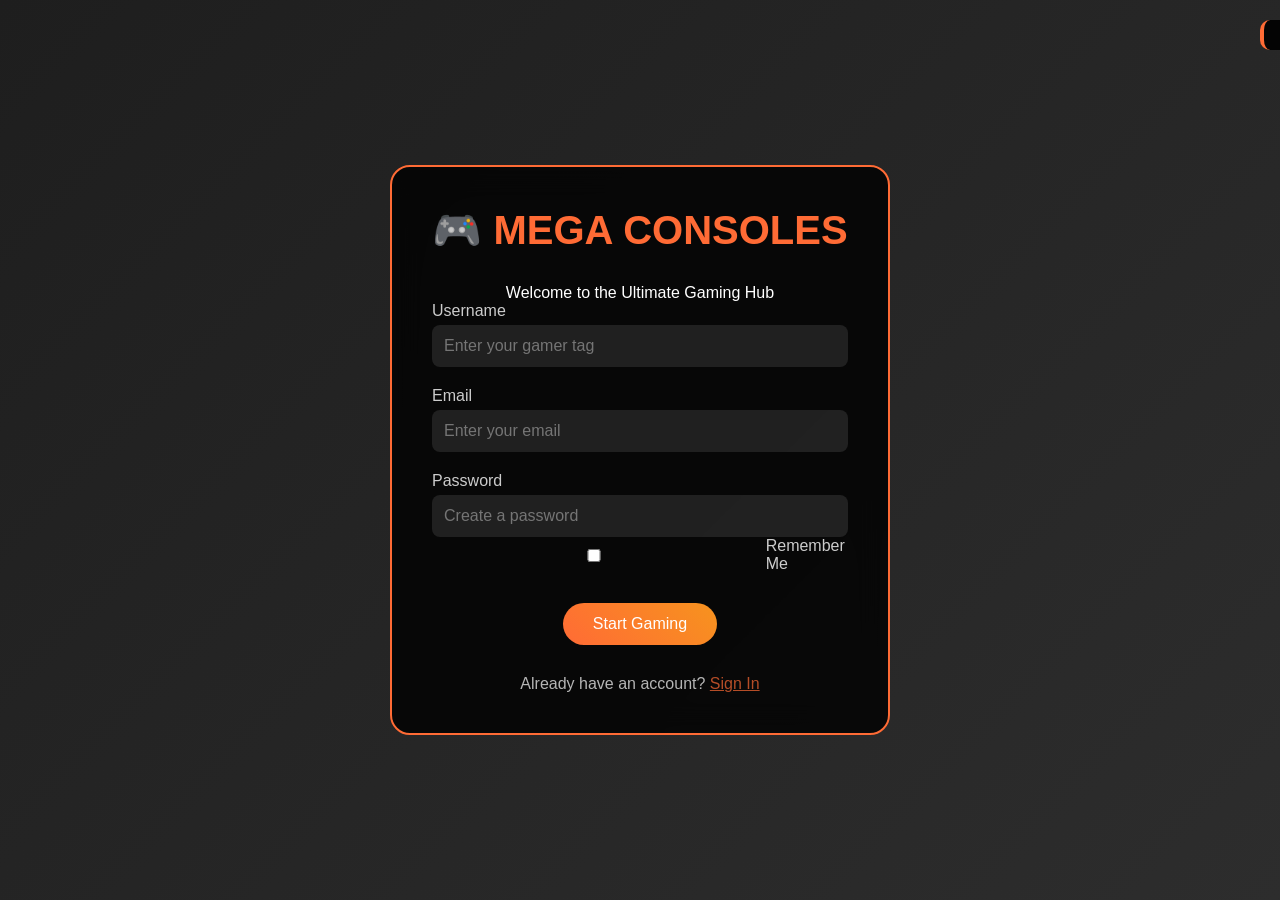
==== mega consoles again.html @ ae33dfb2 "THE ONLY GAMING HUB THAT GIVES U GAMES U LIKE MY FRIENDS WILL BE WORKIG WITH ME" ====
<!DOCTYPE html>
<html lang="en">
<head>
    <meta charset="UTF-8">
    <meta name="viewport" content="width=device-width, initial-scale=1.0">
    <title>Mega Consoles - Ultimate Gaming Hub</title>
    <style>
        * {
            margin: 0;
            padding: 0;
            box-sizing: border-box;
        }
        
        body {
            font-family: 'Segoe UI', Tahoma, Geneva, Verdana, sans-serif;
            background: linear-gradient(135deg, #0f0f0f, #1a1a1a, #2d2d2d);
            color: white;
            min-height: 100vh;
        }
        
        .login-screen, .setup-screen {
            position: fixed;
            top: 0;
            left: 0;
            width: 100%;
            height: 100%;
            background: linear-gradient(135deg, #1e1e1e, #2d2d2d);
            display: flex;
            justify-content: center;
            align-items: center;
            z-index: 1000;
        }
        
        .login-form, .setup-form {
            background: rgba(0,0,0,0.8);
            padding: 40px;
            border-radius: 20px;
            border: 2px solid #ff6b35;
            backdrop-filter: blur(15px);
            text-align: center;
            max-width: 500px;
            width: 90%;
        }
        
        .login-form h1, .setup-form h1 {
            color: #ff6b35;
            margin-bottom: 30px;
            font-size: 2.5em;
        }
        
        .form-group {
            margin-bottom: 20px;
            text-align: left;
        }
        
        .form-group label {
            display: block;
            margin-bottom: 5px;
            color: #ccc;
        }
        
        .form-group input, .form-group select, .form-group textarea {
            width: 100%;
            padding: 12px;
            border: none;
            border-radius: 8px;
            background: rgba(255,255,255,0.1);
            color: white;
            font-size: 16px;
        }
        
        .form-group input:focus, .form-group select:focus, .form-group textarea:focus {
            outline: 2px solid #ff6b35;
            background: rgba(255,255,255,0.15);
        }
        
        .btn {
            background: linear-gradient(45deg, #ff6b35, #f7931e);
            color: white;
            padding: 12px 30px;
            border: none;
            border-radius: 25px;
            cursor: pointer;
            font-size: 16px;
            margin: 10px;
            transition: all 0.3s ease;
        }
        
        .btn:hover {
            transform: scale(1.05);
            box-shadow: 0 5px 15px rgba(255,107,53,0.4);
        }
        
        .game-selection {
            display: grid;
            grid-template-columns: repeat(auto-fit, minmax(120px, 1fr));
            gap: 15px;
            margin: 20px 0;
        }
        
        .game-option {
            background: rgba(255,255,255,0.1);
            border: 2px solid transparent;
            border-radius: 10px;
            padding: 15px;
            cursor: pointer;
            transition: all 0.3s ease;
            text-align: center;
        }
        
        .game-option:hover, .game-option.selected {
            border-color: #ff6b35;
            background: rgba(255,107,53,0.2);
        }
        
        .main-interface {
            display: none;
        }
        
        .header {
            background: linear-gradient(45deg, #ff6b35, #f7931e);
            padding: 15px 30px;
            display: flex;
            justify-content: space-between;
            align-items: center;
            box-shadow: 0 4px 15px rgba(0,0,0,0.3);
        }
        
        .logo {
            font-size: 1.8em;
            font-weight: bold;
        }
        
        .user-info {
            display: flex;
            align-items: center;
            gap: 15px;
        }
        
        .trophy-count {
            background: rgba(255,215,0,0.2);
            padding: 5px 15px;
            border-radius: 20px;
            border: 1px solid gold;
        }
        
        .container {
            display: flex;
            max-width: 1400px;
            margin: 0 auto;
            gap: 20px;
            padding: 20px;
        }
        
        .sidebar {
            width: 250px;
            background: rgba(0,0,0,0.4);
            border-radius: 15px;
            padding: 20px;
            height: fit-content;
            backdrop-filter: blur(10px);
            border: 1px solid rgba(255,255,255,0.1);
        }
        
        .nav-item {
            display: block;
            color: white;
            padding: 15px;
            text-decoration: none;
            margin-bottom: 10px;
            border-radius: 10px;
            transition: all 0.3s ease;
            border-left: 4px solid transparent;
            cursor: pointer;
        }
        
        .nav-item:hover, .nav-item.active {
            background: rgba(255,107,53,0.2);
            border-left-color: #ff6b35;
            transform: translateX(5px);
        }
        
        .main-content {
            flex: 1;
            background: rgba(0,0,0,0.4);
            border-radius: 15px;
            padding: 30px;
            backdrop-filter: blur(10px);
            border: 1px solid rgba(255,255,255,0.1);
        }
        
        .welcome-section {
            margin-bottom: 30px;
        }
        
        .welcome-section h2 {
            color: #ff6b35;
            margin-bottom: 10px;
        }
        
        .stats-grid {
            display: grid;
            grid-template-columns: repeat(auto-fit, minmax(200px, 1fr));
            gap: 15px;
            margin: 20px 0;
        }
        
        .stat-card {
            background: rgba(255,255,255,0.05);
            padding: 20px;
            border-radius: 12px;
            text-align: center;
            border: 1px solid rgba(255,255,255,0.1);
        }
        
        .stat-number {
            font-size: 2em;
            font-weight: bold;
            color: #ff6b35;
        }
        
        .games-grid {
            display: grid;
            grid-template-columns: repeat(auto-fill, minmax(200px, 1fr));
            gap: 20px;
            margin-top: 30px;
        }
        
        .game-card {
            background: rgba(255,255,255,0.05);
            border-radius: 12px;
            padding: 15px;
            border: 1px solid rgba(255,255,255,0.1);
            transition: all 0.3s ease;
            position: relative;
        }
        
        .game-card:hover {
            transform: translateY(-5px);
            box-shadow: 0 10px 25px rgba(255,107,53,0.3);
            border-color: #ff6b35;
        }
        
        .game-icon {
            font-size: 3em;
            text-align: center;
            margin-bottom: 10px;
        }
        
        .game-info h3 {
            color: #ff6b35;
            margin-bottom: 5px;
        }
        
        .game-progress {
            background: rgba(0,0,0,0.3);
            height: 8px;
            border-radius: 4px;
            margin: 10px 0;
            overflow: hidden;
        }
        
        .progress-bar {
            height: 100%;
            background: linear-gradient(90deg, #ff6b35, #f7931e);
            transition: width 0.3s ease;
        }
        
        .context-menu {
            position: absolute;
            background: rgba(0,0,0,0.9);
            border: 1px solid #ff6b35;
            border-radius: 8px;
            padding: 10px 0;
            display: none;
            z-index: 100;
            min-width: 150px;
        }
        
        .context-item {
            padding: 10px 15px;
            cursor: pointer;
            transition: background 0.3s ease;
        }
        
        .context-item:hover {
            background: rgba(255,107,53,0.2);
        }
        .achievements-section {
            display: none;
        }
        
        .achievement-item {
            display: flex;
            align-items: center;
            background: rgba(255,255,255,0.05);
            padding: 15px;
            margin: 10px 0;
            border-radius: 10px;
            border-left: 4px solid gold;
        }
        
        .achievement-icon {
            font-size: 2em;
            margin-right: 15px;
        }
        .settings-section {
            display: none;
        }
        .settings-group {
            background: rgba(255,255,255,0.05);
            padding: 20px;
            margin: 15px 0;
            border-radius: 12px;
        }
        .settings-group h3 {
            color: #ff6b35;
            margin-bottom: 15px;
        }
        
        
        .setting-item {
            display: flex;
            justify-content: space-between;
            align-items: center;
            padding: 10px 0;
            border-bottom: 1px solid rgba(255,255,255,0.1);
        }
        
        .setting-item:last-child {
            border-bottom: none;
        }
        .settings-tab.active {
    background: yellow;
    color: black;
    font-weight: bold;
}

        
        .toggle-switch {
            position: relative;
            width: 50px;
            height: 25px;
            background: rgba(255,255,255,0.2);
            border-radius: 25px;
            cursor: pointer;
            transition: all 0.3s ease;
        }
        
        .toggle-switch.active {
            background: #ff6b35;
        }
        
        .toggle-switch::before {
            content: '';
            position: absolute;
            width: 20px;
            height: 20px;
            background: white;
            border-radius: 50%;
            top: 2.5px;
            left: 2.5px;
            transition: all 0.3s ease;
        }
        
        .toggle-switch.active::before {
            transform: translateX(25px);
        }
        
        .hidden {
            display: none !important;
        }
        
        .notification {
            position: fixed;
            top: 20px;
            right: 20px;
            background: rgba(0,0,0,0.9);
            color: white;
            padding: 15px 20px;
            border-radius: 10px;
            border-left: 4px solid #ff6b35;
            z-index: 1001;
            transform: translateX(100%);
            transition: transform 0.3s ease;
        }
        
        .notification.show {
            transform: translateX(0);
        }

        

        .tab-button {
            background: rgba(255,255,255,0.1);
            color: white;
            border: none;
            padding: 10px 20px;
            margin: 5px;
            border-radius: 20px;
            cursor: pointer;
            transition: all 0.3s ease;
        }

        .tab-button.active {
            background: linear-gradient(45deg, #ff6b35, #f7931e);
        }
        #backButton {
  position: fixed;
  bottom: 20px;
  left: 20px;
  background: #ff6b35;
  color: white;
  border: none;
  padding: 12px 20px;
  border-radius: 8px;
  cursor: pointer;
  font-size: 16px;
  z-index: 1000;
  transition: all 0.3s ease;
  
}

#backButton.hidden {
  display: none;
}
#backButton:hover {
  transform: scale(1.05);
  background: #f7931e;
}


    </style>
</head>
<body>
    <!-- Login Screen -->
    <div class="login-screen" id="loginScreen">
        <div class="login-form">
            <h1>🎮 MEGA CONSOLES</h1>
            <p>Welcome to the Ultimate Gaming Hub</p>
            <div class="form-group">
                <label for="username">Username</label>
                <input type="text" id="username" placeholder="Enter your gamer tag">
            </div>
            <div class="form-group">
                <label for="email">Email</label>
                <input type="email" id="email" placeholder="Enter your email">
            </div>
            <div class="form-group">
                <label for="password">Password</label>
                <input type="password" id="password" placeholder="Create a password">
                <div class="form-group" style="display: flex; align-items: center; gap: 10px;">
    <input type="checkbox" id="rememberMe">
    <label for="rememberMe"  style="margin: 0; color: #ccc;">Remember Me</label>
</div>

            </div>
            <button class="btn" onclick="completeLogin()">Start Gaming</button>
            <p style="margin-top: 20px; opacity: 0.7;">
                Already have an account? <a href="#" style="color: #ff6b35;">Sign In</a>
            </p>
        </div>
    </div>

    <!-- First-time Setup Screen -->
    <div class="setup-screen hidden" id="setupScreen">
        <div class="setup-form">
            <h1>🎯 Tell Us Your Gaming Style</h1>
            <p>Select games you love so we can personalize your experience</p>
            <div class="game-selection" id="gameSelection">
                <div class="game-option" data-game="action">🔫 Action</div>
                <div class="game-option" data-game="racing">🏎️ Racing</div>
                <div class="game-option" data-game="sports">⚽ Sports</div>
                <div class="game-option" data-game="rpg">⚔️ RPG</div>
                <div class="game-option" data-game="strategy">🧩 Strategy</div>
                <div class="game-option" data-game="adventure">🗺️ Adventure</div>
                <div class="game-option" data-game="fighting">🥊 Fighting</div>
                <div class="game-option" data-game="simulation">🏗️ Simulation</div>
            </div>
            <button class="btn" onclick="completeSetup()">Complete Setup</button>
        </div>
    </div>

    <!-- Main Interface -->
    <div class="main-interface" id="mainInterface">
        <header class="header">
            <div class="logo">🎮 MEGA CONSOLES</div>
            <div class="user-info">
                <div class="trophy-count">🏆 <span id="trophyCount">0</span></div>
                <div>Welcome, <span id="displayUsername">Player</span></div>
                <button class="btn" onclick="logout()" style="padding: 8px 15px; font-size: 14px;">Logout</button>
            </div>
        </header>
       

        <div class="container">
            <nav class="sidebar">
                <div class="nav-item active" onclick="showSection('home')">🏠 Home Dashboard</div>
                <div class="nav-item" onclick="showSection('games')">🎯 Your Games</div>
                <div class="nav-item" onclick="showSection('achievements')">🏆 Achievements</div>
                <div class="nav-item" onclick="showSection('store')">🛒 Mega Store</div>
                <div class="nav-item" onclick="showSection('creator')">🎬 Become a Creator</div>
                <div class="nav-item" onclick="showSection('social')">👥 Social</div>
                <div class="nav-item" onclick="showSection('settings')">⚙️ Customize Console</div>
            </nav>

            <main class="main-content">
                <!-- Home Section -->
                <div id="home-content">
                    <div class="welcome-section">
                        <h2>Welcome back, <span id="welcomeUsername">Player</span>!</h2>
                        <p>Ready to continue your gaming journey?</p>
                    </div>

                    <div class="stats-grid">
                        <div class="stat-card">
                            <div class="stat-number" id="gamesPlayed">12</div>
                            <div>Games Played</div>
                        </div>
                        <div class="stat-card">
                            <div class="stat-number" id="hoursPlayed">247</div>
                            <div>Hours Played</div>
                        </div>
                        <div class="stat-card">
                            <div class="stat-number" id="achievementsUnlocked">45</div>
                            <div>Achievements</div>
                        </div>
                        <div class="stat-card">
                            <div class="stat-number" id="friendsOnline">8</div>
                            <div>Friends Online</div>
                        </div>
                    </div>

                    <h3>🎮 Recently Played</h3>
                    <div class="games-grid" id="recentGames">
                        <!-- Games will be populated by JavaScript -->
                    </div>

                    <h3>🏆 Recent Achievements</h3>
                    <div id="recentAchievements">
                        <!-- Achievements will be populated by JavaScript -->
                    </div>
                </div>

                <!-- Games Section -->
                <div id="games-content" class="hidden">
                    <h2>🎯 Your Game Library</h2>
                    <div class="games-grid" id="allGames">
                        <!-- All games will be populated here -->
                    </div>
                </div>

                <!-- Achievements Section -->
                <div id="achievements-content" class="hidden">
                    <h2>🏆 Achievements Hub</h2>
                    
                    <div style="display: flex; gap: 15px; margin: 20px 0;">
                        <button class="tab-button active" onclick="showAchievementTab('unlocked')">✅ Unlocked</button>
                        <button class="tab-button " onclick="showAchievementTab('locked')">🔒 Locked</button>
                        <button class="tab-button " onclick="showAchievementTab('recent')">⭐ Recent</button>
                        <button class="tab-button " onclick="showAchievementTab('games')">🎮 By Games</button>
                    </div>

                    <div id="achievement-unlocked" class="achievement-content">
                        <div id="achievementsList">
                            <!-- Unlocked achievements -->
                        </div>
                    </div>

                    <div id="achievement-locked" class="achievement-content hidden">
                        <div id="lockedAchievementsList">
                            <!-- Locked achievements -->
                        </div>
                    </div>

                    <div id="achievement-recent" class="achievement-content hidden">
                        <div id="recentAchievementsList">
                            <!-- Recent achievements -->
                        </div>
                    </div>

                    <div id="achievement-games" class="achievement-content hidden">
                        <div id="gameAchievementsList">
                            <!-- Game-specific achievements -->
                        </div>
                    </div>
                </div>
                <!-- Store Section -->
                <div id="store-content" class="hidden">
                    <h2>🛒 Mega Store</h2>
                    <p>Games, mods, themes, and exclusive content</p>
                    

                    
                    <div class="store-categories" style="display: flex; gap: 15px; margin: 20px 0; flex-wrap: wrap;">
                        <button class="btn store-tab active" onclick="showStoreCategory('games')" style="padding: 10px 20px;">🎮 Games</button>
                        <button class="btn store-tab" onclick="showStoreCategory('mods')" style="padding: 10px 20px;">🔧 Mods</button>
                        <button class="btn store-tab" onclick="showStoreCategory('themes')" style="padding: 10px 20px;">🎨 Themes</button>
                        <button class="btn store-tab" onclick="showStoreCategory('exclusive')" style="padding: 10px 20px;">⭐ Exclusive</button>
                    </div>
                    <!-- Mods Section (Initially Hidden) -->
<div id="modsSection" class="hidden">
    <button class="btn" style="margin-bottom:15px;" onclick="goBackToStore()">⬅ Back to Store</button>
    <h3>🔧 Game Mods</h3>
    <p>Here you can manage and apply mods for your games.</p>
</div>
<div id="store-content" class="hidden">
   <!-- normal store stuff here -->
</div>


                    <div id="store-games" class="store-category">
                        <h3>🔥 Popular Games</h3>
                        <div class="games-grid">
                            <div class="game-card">
                                <div class="game-icon">🏗️</div>
                                <div class="game-info">
                                    <h3>Roblox</h3>
                                    <p>Build, play, and create with millions</p>
                                    <div style="display: flex; justify-content: space-between; align-items: center; margin-top: 10px;">
                                        <span style="color: #10b981; font-weight: bold;">FREE</span>
                                        <button class="btn" onclick="downloadGame('Roblox')" style="padding: 5px 15px; font-size: 12px;">Download</button>
                                    </div>
                                </div>
                            </div>
                            <div class="game-card">
                                <div class="game-icon">🚗</div>
                                <div class="game-info">
                                    <h3>GTA V</h3>
                                    <p>Open world crime adventure</p>
                                    <div style="display: flex; justify-content: space-between; align-items: center; margin-top: 10px;">
                                        <span style="color: #ff6b35; font-weight: bold;">₦15,000</span>
                                        <button class="btn" onclick="downloadGame('GTA V')" style="padding: 5px 15px; font-size: 12px;">Buy Now</button>
                                    </div>
                                </div>
                            </div>
                            <div class="game-card">
                                <div class="game-icon">⛏️</div>
                                <div class="game-info">
                                    <h3>Minecraft</h3>
                                    <p>Build and explore infinite worlds</p>
                                    <div style="display: flex; justify-content: space-between; align-items: center; margin-top: 10px;">
                                        <span style="color: #ff6b35; font-weight: bold;">₦8,500</span>
                                        <button class="btn" onclick="downloadGame('Minecraft')" style="padding: 5px 15px; font-size: 12px;">Buy Now</button>
                                    </div>
                                </div>
                            </div>
                            <div class="game-card">
                                <div class="game-icon">🔫</div>
                                <div class="game-info">
                                    <h3>Fortnite</h3>
                                    <p>Battle royale phenomenon</p>
                                    <div style="display: flex; justify-content: space-between; align-items: center; margin-top: 10px;">
                                        <span style="color: #10b981; font-weight: bold;">FREE</span>
                                        <button class="btn" onclick="downloadGame('Fortnite')" style="padding: 5px 15px; font-size: 12px;">Download</button>
                                    </div>
                                </div>
                            </div>
                            <div class="game-card">
                                <div class="game-icon">⚔️</div>
                                <div class="game-info">
                                    <h3>Elden Ring</h3>
                                    <p>Epic fantasy adventure</p>
                                    <div style="display: flex; justify-content: space-between; align-items: center; margin-top: 10px;">
                                        <span style="color: #ff6b35; font-weight: bold;">₦25,000</span>
                                        <button class="btn" onclick="downloadGame('Elden Ring')" style="padding: 5px 15px; font-size: 12px;">Buy Now</button>
                                    </div>
                                </div>
                            </div>
                            <div class="game-card">
                                <div class="game-icon">🏀</div>
                                <div class="game-info">
                                    <h3>NBA 2K24</h3>
                                    <p>Ultimate basketball experience</p>
                                    <div style="display: flex; justify-content: space-between; align-items: center; margin-top: 10px;">
                                        <span style="color: #ff6b35; font-weight: bold;">₦20,000</span>
                                        <button class="btn" onclick="downloadGame('NBA 2K24')" style="padding: 5px 15px; font-size: 12px;">Buy Now</button>
                                    </div>
                                </div>
                            </div>
                        </div>
                    </div>

                    <div id="store-mods" class="store-category hidden">
                        <h3>🔧 Game Modifications</h3>
                        <div class="games-grid">
                            <div class="game-card">
                                <div class="game-icon">🎨</div>
                                <div class="game-info">
                                    <h3>Ultra Graphics Pack</h3>
                                    <p>4K textures for all games</p>
                                    <div style="display: flex; justify-content: space-between; align-items: center; margin-top: 10px;">
                                        <span style="color: #ff6b35; font-weight: bold;">₦2,500</span>
                                        <button class="btn" onclick="downloadMod('Ultra Graphics')" style="padding: 5px 15px; font-size: 12px;">Download</button>
                                    </div>
                                </div>
                            </div>
                            <div class="game-card">
                                <div class="game-icon">🎵</div>
                                <div class="game-info">
                                    <h3>Sound Enhancement</h3>
                                    <p>Premium audio overhaul</p>
                                    <div style="display: flex; justify-content: space-between; align-items: center; margin-top: 10px;">
                                        <span style="color: #ff6b35; font-weight: bold;">₦1,500</span>
                                        <button class="btn" onclick="downloadMod('Sound Enhancement')" style="padding: 5px 15px; font-size: 12px;">Download</button>
                                    </div>
                                </div>
                            </div>
                        </div>
                    </div>

                    <div id="store-themes" class="store-category hidden">
                        <h3>🎨 Console Themes</h3>
                        <div class="games-grid">
                            <div class="game-card">
                                <div class="game-icon">🌌</div>
                                <div class="game-info">
                                    <h3>Cyberpunk Theme</h3>
                                    <p>Futuristic neon interface</p>
                                    <div style="display: flex; justify-content: space-between; align-items: center; margin-top: 10px;">
                                        <span style="color: #ff6b35; font-weight: bold;">₦500</span>
                                        <button class="btn" onclick="downloadTheme('Cyberpunk')" style="padding: 5px 15px; font-size: 12px;">Download</button>
                                        
                                    </div>
                                </div>
                            </div>
                        </div>
                    </div>
                </div>
                

                <!-- Social Section -->
                <div id="social-content" class="hidden">
                    <h2>👥 Social Hub</h2>
                    
                    <div class="social-options" style="display: grid; grid-template-columns: repeat(auto-fit, minmax(200px, 1fr)); gap: 20px; margin: 20px 0;">
                        <button class="btn" onclick="createParty()" style="padding: 20px; background: #9146ff;">
                            🎉 Create Party<br><small>Invite friends to play</small>
                        </button>
                        <button class="btn" onclick="joinParty()" style="padding: 20px; background: #10b981;">
                            🚪 Join Party<br><small>Join friends' games</small>
                        </button>
                        <button class="btn" onclick="sendMessage()" style="padding: 20px; background: #3b82f6;">
                            💬 Message Friends<br><small>Chat with your crew</small>
                        </button>
                        <button class="btn" onclick="shareAchievement()" style="padding: 20px; background: #f59e0b;">
                            🏆 Share Trophy<br><small>Show off achievements</small>
                        </button>
                    </div>

                    <div style="display: grid; grid-template-columns: 1fr 1fr; gap: 30px;">
                        <div>
                            <h3>🟢 Recent Friends</h3>
                            <div id="recentFriends" style="background: rgba(255,255,255,0.05); padding: 20px; border-radius: 12px;">
                                <div class="friend-item" style="display: flex; align-items: center; padding: 10px 0; border-bottom: 1px solid rgba(255,255,255,0.1);">
                                    <div style="width: 10px; height: 10px; background: #10b981; border-radius: 50%; margin-right: 15px;"></div>
                                    <div>
                                        <strong>Alex_Gamer23</strong>
                                        <div style="font-size: 12px; opacity: 0.7;">Playing FIFA 24</div>
                                    </div>
                                    <button class="btn" onclick="inviteToParty('Alex_Gamer23')" style="margin-left: auto; padding: 5px 10px; font-size: 12px;">Invite</button>
                                </div>
                                <div class="friend-item" style="display: flex; align-items: center; padding: 10px 0; border-bottom: 1px solid rgba(255,255,255,0.1);">
                                    <div style="width: 10px; height: 10px; background: #10b981; border-radius: 50%; margin-right: 15px;"></div>
                                    <div>
                                        <strong>Sarah_Pro</strong>
                                        <div style="font-size: 12px; opacity: 0.7;">Playing Call of Duty</div>
                                    </div>
                                    <button class="btn" onclick="inviteToParty('Sarah_Pro')" style="margin-left: auto; padding: 5px 10px; font-size: 12px;">Invite</button>
                                </div>
                                <div class="friend-item" style="display: flex; align-items: center; padding: 10px 0;">
                                    <div style="width: 10px; height: 10px; background: #10b981; border-radius: 50%; margin-right: 15px;"></div>
                                    <div>
                                        <strong>Mike_Legend</strong>
                                        <div style="font-size: 12px; opacity: 0.7;">In Mega TV Live</div>
                                    </div>
                                    <button class="btn" onclick="watchStream('Mike_Legend')" style="margin-left: auto; padding: 5px 10px; font-size: 12px;">Watch</button>
                                </div>
                            </div>
                        </div>

                        <div>
                            <h3>⭐ Friend Achievements</h3>
                            <div style="background: rgba(255,255,255,0.05); padding: 20px; border-radius: 12px;">
                                <div style="display: flex; align-items: center; padding: 10px 0; border-bottom: 1px solid rgba(255,255,255,0.1);">
                                    <div style="font-size: 1.5em; margin-right: 15px;">🏆</div>
                                    <div>
                                        <strong>Alex_Gamer23</strong> unlocked <span style="color: gold;">"Hat Trick Hero"</span>
                                        <div style="font-size: 12px; opacity: 0.7;">2 hours ago • FIFA 24</div>
                                    </div>
                                </div>
                                <div style="display: flex; align-items: center; padding: 10px 0; border-bottom: 1px solid rgba(255,255,255,0.1);">
                                    <div style="font-size: 1.5em; margin-right: 15px;">🥇</div>
                                    <div>
                                        <strong>Sarah_Pro</strong> earned <span style="color: gold;">"Headshot Master"</span>
                                        <div style="font-size: 12px; opacity: 0.7;">5 hours ago • Call of Duty</div>
                                    </div>
                                </div>
                                <div style="display: flex; align-items: center; padding: 10px 0;">
                                    <div style="font-size: 1.5em; margin-right: 15px;">⚡</div>
                                    <div>
                                        <strong>Mike_Legend</strong> got <span style="color: gold;">"Speed Runner"</span>
                                        <div style="font-size: 12px; opacity: 0.7;">1 day ago • Elden Ring</div>
                                    </div>
                                </div>
                            </div>
                        </div>
                    </div>

                    <div style="margin-top: 30px;">
                        <h3>💬 Party Chat</h3>
                        <div id="partyChatBox" style="background: rgba(255,255,255,0.05); padding: 20px; border-radius: 12px; height: 200px; overflow-y: auto;">
                            <p style="text-align: center; opacity: 0.5; padding: 50px;">No active party. Create or join a party to start chatting!</p>
                        </div>
                        <div style="display: flex; gap: 10px; margin-top: 10px;">
                            <input type="text" id="chatInput" placeholder="Type your message..." style="flex: 1; padding: 10px; border: none; border-radius: 20px; background: rgba(255,255,255,0.1); color: white;">
                            <button class="btn" onclick="sendChatMessage()" style="padding: 10px 20px;">Send</button>
                        </div>
                    </div>
                </div>

                 <!-- Creator Section -->
                 <div id="creator-content" class="hidden">
                    <h2>🎬 Become a Creator</h2>
                    <p style="margin-bottom: 30px;">Choose your entertainment experience</p>
                    
                    <div class="creator-options" style="display: grid; grid-template-columns: 1fr 1fr; gap: 30px; margin-bottom: 30px;">
                        <div class="creator-card" onclick="openStreaming()" style="background: linear-gradient(135deg, #e50914, #b81d24); padding: 40px; border-radius: 20px; cursor: pointer; text-align: center; transition: transform 0.3s ease;">
                            <div style="font-size: 4em; margin-bottom: 20px;">📺</div>
                            <h3>TV & Movies</h3>
                            <p>Access Netflix, YouTube, Prime Video and more streaming platforms</p>
                            <div style="margin-top: 20px; display: flex; justify-content: center; gap: 10px;">
                                <span style="background: rgba(0,0,0,0.3); padding: 5px 10px; border-radius: 15px; font-size: 12px;">Netflix</span>
                                <span style="background: rgba(0,0,0,0.3); padding: 5px 10px; border-radius: 15px; font-size: 12px;">YouTube</span>
                                <span style="background: rgba(0,0,0,0.3); padding: 5px 10px; border-radius: 15px; font-size: 12px;">Prime Video</span>
                            </div>
                        </div>
                        
                        <div class="creator-card" onclick="openMegaTV()" style="background: linear-gradient(135deg, #9146ff, #6441a5); padding: 40px; border-radius: 20px; cursor: pointer; text-align: center; transition: transform 0.3s ease;">
                            <div style="font-size: 4em; margin-bottom: 20px;">🎮</div>
                            <h3>Become a Creator</h3>
                            <p>Join Mega TV - Stream gameplay, create content, build your gaming community</p>
                            <div style="margin-top: 20px; display: flex; justify-content: center; gap: 10px;">
                                <span style="background: rgba(0,0,0,0.3); padding: 5px 10px; border-radius: 15px; font-size: 12px;">Live Stream</span>
                                <span style="background: rgba(0,0,0,0.3); padding: 5px 10px; border-radius: 15px; font-size: 12px;">Upload</span>
                                <span style="background: rgba(0,0,0,0.3); padding: 5px 10px; border-radius: 15px; font-size: 12px;">Monetize</span>
                            </div>
                        </div>
                    </div>

                    <!-- Mega TV Interface (Initially Hidden) -->
                    <div id="megatv-interface" class="hidden">
                        <button class="btn" style="margin-bottom:15px;" onclick="goBackFromMegaTV()">⬅ Back</button>

                        <div class="megatv-login" id="megatvLogin" style="background: rgba(0,0,0,0.8); padding: 30px; border-radius: 15px; text-align: center; margin-bottom: 30px;">
                            <h3>🎮 Welcome to Mega TV</h3>
                            <p>Your gaming content creation hub</p>
                            <div class="form-group">
                                <input type="text" id="creatorUsername" placeholder="Choose your creator name" style="width: 300px; max-width: 100%;">
                            </div>
                            <div class="form-group">
                                <textarea id="creatorBio" placeholder="Tell viewers about your gaming style..." style="width: 300px; max-width: 100%; height: 80px; resize: vertical;"></textarea>
                            </div>
                            <button class="btn" onclick="setupMegaTV()">🚀 Start Creating</button>
                        </div>

                        <div id="megatv-dashboard" class="hidden">
                            <div class="creator-header" style="background: linear-gradient(45deg, #9146ff, #6441a5); padding: 20px; border-radius: 15px; margin-bottom: 30px;">
                                <div style="display: flex; justify-content: space-between; align-items: center;">
                                    <div>
                                        <h3>🎮 <span id="creatorName">Creator</span>'s Studio</h3>
                                        <p>Last posted: <span id="lastPosted">Never</span> • Account Status: <span id="accountStatus" style="color: #10b981;">Active</span></p>
                                    </div>
                                    <div style="text-align: right;">
                                        <div style="font-size: 1.2em; font-weight: bold;"><span id="followerCount">0</span> Followers</div>
                                        <div style="font-size: 0.9em; opacity: 0.8;"><span id="viewCount">0</span> Total Views</div>
                                    </div>
                                </div>
                            </div>

                            <div style="display: grid; grid-template-columns: 2fr 1fr; gap: 30px;">
                                <div>
                                    <h3>📹 Create Content</h3>
                                    <div class="content-options" style="display: grid; grid-template-columns: 1fr 1fr; gap: 15px; margin: 20px 0;">
                                        <button class="btn" onclick="startLiveStream()" style="padding: 20px; background: #ff4444;">
                                            🔴 Go Live<br><small>Stream your gameplay</small>
                                        </button>
                                        <button class="btn" onclick="uploadVideo()" style="padding: 20px; background: #4444ff;">
                                            📤 Upload Video<br><small>Share recorded content</small>
                                        </button>
                                        <button class="btn" onclick="createClip()" style="padding: 20px; background: #44ff44;">
                                            ✂️ Create Clip<br><small>Highlight moments</small>
                                        </button>
                                        <button class="btn" onclick="collaborateStream()" style="padding: 20px; background: #ff44ff;">
                                            👥 Collab Stream<br><small>Stream with friends</small>
                                        </button>
                                    </div>

                                    <h3>📊 Your Content</h3>
                                    <div id="userContent" style="background: rgba(255,255,255,0.05); padding: 20px; border-radius: 12px; margin-top: 15px;">
                                        <p style="text-align: center; opacity: 0.7; padding: 40px;">
                                            🎬 No content yet! Start creating to build your audience.
                                            <br><small>Remember: Post within 90 days to keep your account active!</small>
                                        </p>
                                    </div>
                                </div>

                                <div>
                                    <h3>⚠️ Account Reminder</h3>
                                    <div style="background: rgba(255, 165, 0, 0.2); border: 1px solid orange; padding: 15px; border-radius: 10px; margin-bottom: 20px;">
                                        <p><strong>Days until ban: <span id="daysLeft">90</span></strong></p>
                                        <p style="font-size: 12px;">Post content to reset your 90-day timer</p>
                                    </div>

                                    <h3>🎯 Creator Tips</h3>
                                    <div style="background: rgba(255,255,255,0.05); padding: 15px; border-radius: 10px;">
                                        <ul style="list-style: none; padding: 0;">
                                            <li style="margin: 10px 0;">💡 Stream popular games for more viewers</li>
                                            <li style="margin: 10px 0;">🗣️ Engage with your chat actively</li>
                                            <li style="margin: 10px 0;">📅 Maintain consistent schedule</li>
                                            <li style="margin: 10px 0;">🔧 Use good quality mic & camera</li>
                                        </ul>
                                    </div>
                                </div>
                            </div>
                        </div>
                    </div>
                </div>

                <!-- Customize Console Section -->
                <div id="settings-content" class="hidden">
                    <h2>⚙️ Customize Console</h2>
                    
                    <div style="display: flex; gap: 10px; margin: 20px 0; flex-wrap: wrap;">
                        <button class="tab-button active" onclick="showSettingsTab('notifications')">🔔 Notifications</button>
                        <button class="tab-button" onclick="showSettingsTab('guide')">📖 User Guide</button>
                        <button class="tab-button" onclick="showSettingsTab('accessibility')">♿ Accessibility</button>
                        <button class="tab-button" onclick="showSettingsTab('themes')">🎨 Themes</button>
                        <button class="tab-button" onclick="showSettingsTab('account')">👤 Account</button>
                        <button class="tab-button" onclick="showSettingsTab('security')">🔒 Security</button>
                        <button class="tab-button" onclick="showSettingsTab('storage')">💾 Storage</button>
                        <button class="tab-button" onclick="showSettingsTab('datetime')">🕐 Date & Time</button>
                        <button class="tab-button" onclick="showSettingsTab('updates')">🔄 Updates</button>
                        <button class="tab-button" onclick="showSettingsTab('devices')">📱 Devices</button>
                        <button class="tab-button" onclick="showSettingsTab('network')">🌐 Network</button>
                        <button class="tab-button" onclick="showSettingsTab('complaint')">📞 Complaint</button>
                    </div>

                    <!-- Notifications Settings -->
                    <div id="settings-notifications" class="settings-content">
                        <div class="settings-group">
                            <h3>🔔 Notification Settings</h3>
                            <div class="setting-item">
                                <span>Game Updates</span>
                                <div class="toggle-switch active" onclick="toggleSetting(this)"></div>
                            </div>
                            <div class="setting-item">
                                <span>Friend Activity</span>
                                <div class="toggle-switch active" onclick="toggleSetting(this)"></div>
                            </div>
                            <div class="setting-item">
                                <span>Achievement Notifications</span>
                                <div class="toggle-switch active" onclick="toggleSetting(this)"></div>
                            </div>
                        </div>
                    </div>

                    <!-- Storage Settings with Buy Storage Feature -->
                    <div id="settings-storage" class="settings-content hidden">
                        <div class="settings-group">
                            <h3>💾 Storage Management</h3>
                            <div style="background: rgba(255,255,255,0.05); padding: 20px; border-radius: 12px; margin: 15px 0;">
                                <h4>Current Storage</h4>
                                <div style="background: rgba(0,0,0,0.3); height: 20px; border-radius: 10px; margin: 10px 0; overflow: hidden;">
                                    <div style="background: linear-gradient(90deg, #ff6b35, #f7931e); height: 100%; width: 24.7%; border-radius: 10px;"></div>
                                </div>
                                <p>247 GB / 1 TB used (24.7%)</p>
                                
                                <h4 style="margin-top: 20px;">💰 Buy More Storage</h4>
                                <div style="display: grid; grid-template-columns: repeat(auto-fit, minmax(200px, 1fr)); gap: 15px; margin: 15px 0;">
                               

    <button class="btn" onclick="buyStorage(100)">+100 GB (₦2000)</button>
    <button class="btn" onclick="buyStorage(250)">+250 GB (₦5000)</button>
    <button class="btn" onclick="buyStorage(500)">+500 GB (₦8000)</button>
    <button class="btn" onclick="buyStorage(1024)">+1 TB (₦12000)</button>

</div>

<!-- Progress bar (give it IDs so JS can update) -->
<div style="background: rgba(0,0,0,0.3); height: 20px; border-radius: 10px; margin: 10px 0; overflow: hidden;">
    <div id="storageBar" style="background: linear-gradient(90deg, #ff6b35, #f7931e); height: 100%; width: 24.7%; border-radius: 10px;"></div>
</div>
<p id="storageText">247 GB / 1024 GB used (24.7%)</p>

                                </main>
                            </div>
                        </div>
                    


              <!-- Context Menu -->                      
    <div class="context-menu" id="contextMenu">
        <div class="context-item" onclick="updateGame()">🔄 Update</div>
        <div class="context-item" onclick="deleteGame()">🗑️ Delete</div>
        <div class="context-item" onclick="sendToFriend()">📤 Send to Friend</div>
        <div class="context-item" onclick="modifyGame()">🔧 Modify Game</div>
    </div>

    <!-- Notification -->
    <div class="notification" id="notification"></div>
    <!-- Theme Selection -->
<div id="settings-theme" class="settings-content hidden">
    <div class="settings-group">
        <h3>🎨 Choose Your Theme</h3>
        <p>Select a theme to customize your console look.</p>
        
        <div style="display: flex; gap: 20px; margin-top: 15px;">
            
            <!-- Light Theme -->
            <div class="theme-option" onclick="applyTheme('light')" 
                 style="width: 100px; height: 100px; background: #f5f5f5; border-radius: 10px; 
                        display: flex; justify-content: center; align-items: center; 
                        cursor: pointer; border: 2px solid transparent;">
                ☀️
            </div>
            
            <!-- Dark Theme -->
            <div class="theme-option" onclick="applyTheme('dark')" 
                 style="width: 100px; height: 100px; background: #1a1a1a; color: white; 
                        border-radius: 10px; display: flex; justify-content: center; 
                        align-items: center; cursor: pointer; border: 2px solid transparent;">
                🌙
            </div>
            
            <!-- Neon Theme -->
            <div class="theme-option" onclick="applyTheme('neon')" 
                 style="width: 100px; height: 100px; background: linear-gradient(45deg, #ff6b35, #ff00ff); 
                        border-radius: 10px; display: flex; justify-content: center; align-items: center; 
                        cursor: pointer; border: 2px solid transparent; color: white;">
                ⚡
            </div>
        </div>
    </div>
</div>


    <script>
        // User data storage (in real app, this would be in database)
        let currentUser = null;
        let userGames = [];
        let userAchievements = [];
        let userStats = {
            gamesPlayed: 0,
            hoursPlayed: 0,
            achievementsUnlocked: 0,
            friendsOnline: 0
        };

        // Sample games database
        const gameDatabase = {
            action: [
                {name: "God of War", icon: "⚔️", progress: 67, lastPlayed: "2 hours ago", trophies: 15},
                {name: "Call of Duty", icon: "🔫", progress: 89, lastPlayed: "1 day ago", trophies: 8}
            ],
            racing: [
                {name: "Gran Turismo", icon: "🏎️", progress: 45, lastPlayed: "3 hours ago", trophies: 12},
                {name: "Need for Speed", icon: "🚗", progress: 78, lastPlayed: "5 days ago", trophies: 6}
            ],
            sports: [
                {name: "FIFA 24", icon: "⚽", progress: 92, lastPlayed: "1 hour ago", trophies: 20},
                {name: "NBA 2K24", icon: "🏀", progress: 34, lastPlayed: "1 week ago", trophies: 4}
            ]
             
        };

        // Login functionality
        function completeLogin() {
            const username = document.getElementById('username').value;
            const email = document.getElementById('email').value;
            const password = document.getElementById('password').value;

            if (!username || !email || !password) {
                showNotification('Please fill in all fields!', 'error');
                return;
            }

            currentUser = {
                username: username,
                email: email,
                isFirstTime: true
            };

            document.getElementById('loginScreen').classList.add('hidden');
            document.getElementById('setupScreen').classList.remove('hidden');
        }
        // Function to handle login
function completeLogin() {
    const username = document.getElementById("username").value;
    const email = document.getElementById("email").value;
    const password = document.getElementById("password").value;
    const rememberMe = document.getElementById("rememberMe")?.checked || false;;

    if (!username || !email || !password) {
        alert("Please fill in all fields!");
        return;
    }

    // Save to localStorage if "Remember Me" is checked
    if (rememberMe) {
        localStorage.setItem("savedUsername", username);
        localStorage.setItem("savedEmail", email);
    } else {
        localStorage.removeItem("savedUsername");
        localStorage.removeItem("savedEmail");
    }
    currentUser = {
        username: username,
        email: email,
        isFirstTime: true
    };

    // Hide login, show setup
    document.getElementById("loginScreen").classList.add("hidden");
    document.getElementById("setupScreen").classList.remove("hidden");
}

// Function to auto-fill saved login
window.onload = function() {
    const savedUsername = localStorage.getItem("savedUsername");
    const savedEmail = localStorage.getItem("savedEmail");

    if (savedUsername && savedEmail) {
        document.getElementById("username").value = savedUsername;
        document.getElementById("email").value = savedEmail;
        document.getElementById("rememberMe").checked = true;
    }
};


        // Game selection for new users
        let selectedGenres = [];
        document.addEventListener('DOMContentLoaded', function() {
            document.querySelectorAll('.game-option').forEach(option => {
                option.addEventListener('click', function() {
                    this.classList.toggle('selected');
                    const genre = this.dataset.game;
                    if (selectedGenres.includes(genre)) {
                        selectedGenres = selectedGenres.filter(g => g !== genre);
                    } else {
                        selectedGenres.push(genre);
                    }
                });
            });
        });

        function completeSetup() {
            if (selectedGenres.length === 0) {
                showNotification('Please select at least one game genre!', 'error');
                return;
            }

            // Generate personalized game library
            userGames = [];
            selectedGenres.forEach(genre => {
                if (gameDatabase[genre]) {
                    userGames.push(...gameDatabase[genre]);
                }
            });

            // Generate initial stats
            userStats = {
                gamesPlayed: userGames.length,
                hoursPlayed: Math.floor(Math.random() * 300) + 50,
                achievementsUnlocked: userGames.reduce((total, game) => total + game.trophies, 0),
                friendsOnline: Math.floor(Math.random() * 15) + 3
            };

            document.getElementById('setupScreen').classList.add('hidden');
            document.getElementById('mainInterface').style.display = 'block';
            
            initializeInterface();
            showNotification('Welcome to Mega Consoles! 🎮', 'success');
        }

        function initializeInterface() {
            // Set user info
            document.getElementById('displayUsername').textContent = currentUser.username;
            document.getElementById('welcomeUsername').textContent = currentUser.username;
            document.getElementById('trophyCount').textContent = userStats.achievementsUnlocked;
            
            // Update stats
            document.getElementById('gamesPlayed').textContent = userStats.gamesPlayed;
            document.getElementById('hoursPlayed').textContent = userStats.hoursPlayed;
            document.getElementById('achievementsUnlocked').textContent = userStats.achievementsUnlocked;
            document.getElementById('friendsOnline').textContent = userStats.friendsOnline;
            
            // Populate all sections
            populateRecentGames();
            populateAllGames();
            populateAchievements();
            populateSocialContent();
            updateTime();
            setInterval(updateTime, 1000);
            
            // Make sure home section is active by default
            showSection('home');
        }

        function populateRecentGames() {
            const container = document.getElementById('recentGames');
            const recentGames = userGames.slice(0, 6); // Show first 6 games
            
            container.innerHTML = recentGames.map(game => `
                <div class="game-card" oncontextmenu="showContextMenu(event, '${game.name}')">
                    <div class="game-icon">${game.icon}</div>
                    <div class="game-info">
                        <h3>${game.name}</h3>
                        <small>Last played: ${game.lastPlayed}</small>
                        <div class="game-progress">
                            <div class="progress-bar" style="width: ${game.progress}%"></div>
                        </div>
                        <small>${game.progress}% complete • ${game.trophies} trophies</small>
                    </div>
                </div>
            `).join('');
        }

        function populateAllGames() {
            const container = document.getElementById('allGames');
            container.innerHTML = userGames.map(game => `
                <div class="game-card" oncontextmenu="showContextMenu(event, '${game.name}')">
                    <div class="game-icon">${game.icon}</div>
                    <div class="game-info">
                        <h3>${game.name}</h3>
                        <small>Last played: ${game.lastPlayed}</small>
                        <div class="game-progress">
                            <div class="progress-bar" style="width: ${game.progress}%"></div>
                        </div>
                        <small>${game.progress}% complete • ${game.trophies} trophies</small>
                    </div>
                </div>
            `).join('');
        }

        function populateAchievements() {
            const container = document.getElementById('achievementsList');
            const achievements = [
                {name: "First Steps", desc: "Completed your first game", icon: "👶", rarity: "Common"},
                {name: "Speed Runner", desc: "Finished a game in under 5 hours", icon: "⚡", rarity: "Rare"},
                {name: "Trophy Hunter", desc: "Unlocked 50 trophies", icon: "🏆", rarity: "Epic"},
                {name: "Social Gamer", desc: "Played with 10 friends", icon: "👥", rarity: "Uncommon"}
            ];

            container.innerHTML = achievements.map(achievement => `
                <div class="achievement-item">
                    <div class="achievement-icon">${achievement.icon}</div>
                    <div>
                        <h4>${achievement.name}</h4>
                        <p>${achievement.desc}</p>
                        <small style="color: #ff6b35;">${achievement.rarity}</small>
                    </div>
                </div>
            `).join('');

            // Also populate recent achievements on home
            document.getElementById('recentAchievements').innerHTML = achievements.slice(0, 3).map(achievement => `
                <div class="achievement-item">
                    <div class="achievement-icon">${achievement.icon}</div>
                    <div>
                        <h4>${achievement.name}</h4>
                        <p>${achievement.desc}</p>
                    </div>
                </div>
            `).join('');
        }

        // Navigation
        function showSection(section) {
            // Hide all content sections
            document.querySelectorAll('[id$="-content"]').forEach(el => {
                el.classList.add('hidden');
            });
            
            // Show selected section
            document.getElementById(section + '-content').classList.remove('hidden');
            
            // Update navigation - find the clicked nav item
            document.querySelectorAll('.nav-item').forEach(item => {
                item.classList.remove('active');
            });
            
            // Add active class to the correct nav item
            const activeNavItem = Array.from(document.querySelectorAll('.nav-item')).find(item => 
                item.textContent.toLowerCase().includes(section.toLowerCase()) ||
                (section === 'home' && item.textContent.includes('Home')) ||
                (section === 'games' && item.textContent.includes('Your Games')) ||
                (section === 'achievements' && item.textContent.includes('Achievements')) ||
                (section === 'store' && item.textContent.includes('Mega Store')) ||
                (section === 'creator' && item.textContent.includes('Creator')) ||
                (section === 'social' && item.textContent.includes('Social')) ||
                (section === 'settings' && item.textContent.includes('Customize'))
            );
            
            if (activeNavItem) {
                activeNavItem.classList.add('active');
            }
        }

        // Context menu for games
        function showContextMenu(event, gameName) {
            event.preventDefault();
            const contextMenu = document.getElementById('contextMenu');
            contextMenu.style.display = 'block';
            contextMenu.style.left = event.pageX + 'px';
            contextMenu.style.top = event.pageY + 'px';
            contextMenu.dataset.gameName = gameName;
        }

        // Hide context menu when clicking elsewhere
        document.addEventListener('click', function() {
            document.getElementById('contextMenu').style.display = 'none';
        });

        // Context menu actions
        function updateGame() {
            const gameName = document.getElementById('contextMenu').dataset.gameName;
            showNotification(`Updating ${gameName}...`, 'info');
        }

        function deleteGame() {
            const gameName = document.getElementById('contextMenu').dataset.gameName;
            if (confirm(`Are you sure you want to delete ${gameName}?`)) {
                showNotification(`${gameName} deleted successfully`, 'success');
                // Remove from userGames array and refresh display
                userGames = userGames.filter(game => game.name !== gameName);
                populateRecentGames();
                populateAllGames();
            }
        }

        function sendToFriend() {
            const gameName = document.getElementById('contextMenu').dataset.gameName;
            const friendName = prompt('Enter friend\'s username:');
            if (friendName) {
                showNotification(`${gameName} sent to ${friendName}! They can download it now.`, 'success');
            }
        }

        function modifyGame() {
            const gameName = document.getElementById('contextMenu').dataset.gameName;
            showNotification(`Opening Mega Store for ${gameName} mods...`, 'info');
            // Simulate opening mod store
            setTimeout(() => {
                showSection('store');
                document.getElementById('store-content').innerHTML = `
                    <h2>🛒 Mega Store - ${gameName} Mods</h2>
                    <div class="games-grid">
                        <div class="game-card">
                            <div class="game-icon">🎨</div>
                            <div class="game-info">
                                <h3>Graphics Enhancement Mod</h3>
                                <p>Ultra HD textures and lighting</p>
                                <button class="btn" onclick="downloadMod('Graphics Enhancement')">Download - Free</button>
                            </div>
                        </div>
                        <div class="game-card">
                            <div class="game-icon">🎵</div>
                            <div class="game-info">
                                <h3>Sound Pack Mod</h3>
                                <p>Professional audio overhaul</p>
                                <button class="btn" onclick="downloadMod('Sound Pack')">Download - $2</button>
                            </div>
                        </div>
                        <div class="game-card">
                            <div class="game-icon">🏎️</div>
                            <div class="game-info">
                                <h3>Performance Boost</h3>
                                <p>Optimize for 60+ FPS</p>
                                <button class="btn" onclick="downloadMod('Performance Boost')">Download - $1</button>
                            </div>
                        </div>
                    </div>
                `;
            }, 1000);
        }
        

        function downloadMod(modName) {
            showNotification(`${modName} mod downloaded and installed!`, 'success');
        }
        function goBackToStore() {
    document.getElementById("modsSection").classList.add("hidden");
    document.getElementById("store-content").classList.remove("hidden");
}
       
        // Settings functionality
        function toggleSetting(element) {
            element.classList.toggle('active');
            const settingName = element.parentElement.querySelector('span').textContent;
            const isActive = element.classList.contains('active');
            showNotification(`${settingName} ${isActive ? 'enabled' : 'disabled'}`, 'info');
        }

        // Time display
        function updateTime() {
            const now = new Date();
            const timeString = now.toLocaleTimeString('en-US', { 
                hour12: false,
                hour: '2-digit',
                minute: '2-digit'
            });
            const timeElement = document.getElementById('currentTime');
            if (timeElement) {
                timeElement.textContent = timeString;
            }
        }

        // Notification system
        function showNotification(message, type = 'info') {
            const notification = document.getElementById('notification');
            notification.textContent = message;
            notification.className = `notification show ${type}`;
            
            setTimeout(() => {
                notification.classList.remove('show');
            }, 3000);
        }

        // Logout functionality
        function logout() {
            if (confirm('Are you sure you want to logout?')) {
                currentUser = null;
                userGames = [];
                userAchievements = [];
                document.getElementById('mainInterface').style.display = 'none';
                document.getElementById('loginScreen').classList.remove('hidden');
                document.getElementById('setupScreen').classList.add('hidden');
                
                // Reset form
                document.getElementById('username').value = '';
                document.getElementById('email').value = '';
                document.getElementById('password').value = '';
                
                showNotification('Logged out successfully', 'success');
            }
        }

        // Initialize first section as active
        document.addEventListener('DOMContentLoaded', function() {
            // Set home as default active section
            document.getElementById('home-content').classList.remove('hidden');
        });

        // Simulate some dynamic features
        setInterval(() => {
            if (currentUser && Math.random() < 0.1) { // 10% chance every interval
                const messages = [
                    'Friend just came online!',
                    'New game update available',
                    'Achievement unlocked by friend!',
                    'Friend invites you to party,check social hub'
                    
                ];
                const randomMessage = messages[Math.floor(Math.random() * messages.length)];
                showNotification(randomMessage, 'info');
            }
        }, 30000); // Check every 30 seconds

        // Easter egg: Konami code
        let konamiCode = [];
        const konamiSequence = ['ArrowUp', 'ArrowUp', 'ArrowDown', 'ArrowDown', 'ArrowLeft', 'ArrowRight', 'ArrowLeft', 'ArrowRight', 'KeyB', 'KeyA'];
        
        document.addEventListener('keydown', function(e) {
            konamiCode.push(e.code);
            if (konamiCode.length > konamiSequence.length) {
                konamiCode.shift();
            }
            
            if (JSON.stringify(konamiCode) === JSON.stringify(konamiSequence)) {
                showNotification('🎉 MEGA CHEAT ACTIVATED! Unlimited trophies!', 'success');
                document.getElementById('trophyCount').textContent = '999';
                document.getElementById('achievementsUnlocked').textContent = '999';
                konamiCode = [];
            }
        });

        // Auto-save user progress (simulation)
        setInterval(() => {
            if (currentUser) {
                console.log('Auto-saving user progress...', {
                    user: currentUser.username,
                    games: userGames.length,
                    trophies: userStats.achievementsUnlocked
                });
            }
        }, 60000); // Save every minute
        // Open TV & Movies section
function openStreaming() {
    // You can make this go to a custom screen or just alert for now
    alert("📺 TV & Movies section coming soon! Opening streaming hub...");
    
    // Example: If you want it to load an iframe or change section
    // document.getElementById("creator-content").classList.add("hidden");
    // document.getElementById("streaming-content").classList.remove("hidden");
}

// Open Mega TV creator interface
function openMegaTV() {
    // Hide other creator options
    document.querySelector(".creator-options").style.display = "none";

    // Show MegaTV login interface
    document.getElementById("megatv-interface").classList.remove("hidden");
    document.getElementById("megatvLogin").classList.remove("hidden");
    document.getElementById("megatv-dashboard").classList.add("hidden");
}

// Set up Mega TV after login
function setupMegaTV() {
    const creatorName = document.getElementById("creatorUsername").value.trim();
    const creatorBio = document.getElementById("creatorBio").value.trim();

    if (!creatorName) {
        alert("Please enter your creator name!");
        return;
    }

    // Save data (localStorage for now)
    localStorage.setItem("creatorName", creatorName);
    localStorage.setItem("creatorBio", creatorBio);
    localStorage.setItem("lastPosted", "Never");
    localStorage.setItem("followerCount", 0);
    localStorage.setItem("viewCount", 0);

    // Update dashboard display
    document.getElementById("creatorName").textContent = creatorName;
    document.getElementById("lastPosted").textContent = "Never";
    document.getElementById("followerCount").textContent = "0";
    document.getElementById("viewCount").textContent = "0";

    // Hide login, show dashboard
    document.getElementById("megatvLogin").classList.add("hidden");
    document.getElementById("megatv-dashboard").classList.remove("hidden");
}

// Load saved MegaTV data on refresh
window.addEventListener("load", function() {
    const savedName = localStorage.getItem("creatorName");
    const savedBio = localStorage.getItem("creatorBio");

    if (savedName) {
        document.getElementById("creatorName").textContent = savedName;
        document.getElementById("creatorBio").value = savedBio || "";
        document.getElementById("followerCount").textContent = localStorage.getItem("followerCount") || "0";
        document.getElementById("viewCount").textContent = localStorage.getItem("viewCount") || "0";
        document.getElementById("lastPosted").textContent = localStorage.getItem("lastPosted") || "Never";

        document.querySelector(".creator-options").style.display = "none";
        document.getElementById("megatv-interface").classList.remove("hidden");
        document.getElementById("megatvLogin").classList.add("hidden");
        document.getElementById("megatv-dashboard").classList.remove("hidden");
    }
});
function goBackFromMegaTV() {
   document.querySelector(".creator-options").style.display = "grid";
    document.getElementById("megatv-interface").classList.add("hidden");
}

// Initial storage values
let usedStorage = 247;   // GB
let totalStorage = 1024; // GB

// Function to update storage UI
function updateStorageUI() {
    const percent = ((usedStorage / totalStorage) * 100).toFixed(1);
    document.getElementById("storageBar").style.width = percent + "%";
    document.getElementById("storageText").textContent =
        `${usedStorage} GB / ${totalStorage} GB used (${percent}%)`;
}

// Function to "buy" storage
function buyStorage(extraGB) {
    totalStorage += extraGB;
    updateStorageUI();
    alert(`🎉 You successfully bought +${extraGB} GB!`);
}

// Run once on load
document.addEventListener("DOMContentLoaded", updateStorageUI);

// Function to switch settings tab
function showSetting(setting) {
    // Hide all settings contents
    document.querySelectorAll(".settings-content").forEach(el => el.classList.add("hidden"));

    // Remove highlight from all tabs
    document.querySelectorAll(".settings-tab").forEach(tab => tab.classList.remove("active"));

    // Show the selected setting
    document.getElementById("settings-" + setting).classList.remove("hidden");

    // Highlight the clicked tab
    event.target.classList.add("active");
}


// UNIVERSAL BACK BUTTON FUNCTIONALITY
        let navigationHistory = [];

        function showSection(section) {
            // Add current section to history before changing
            const currentSection = getCurrentSection();
            if (currentSection && currentSection !== section) {
                navigationHistory.push(currentSection);
            }

            // Hide all content sections
            document.querySelectorAll('[id$="-content"]').forEach(el => {
                el.classList.add('hidden');
            });
            
            // Show selected section
            document.getElementById(section + '-content').classList.remove('hidden');
            
            // Update navigation
            document.querySelectorAll('.nav-item').forEach(item => {
                item.classList.remove('active');
            });
            
            const activeNavItem = Array.from(document.querySelectorAll('.nav-item')).find(item => 
                item.textContent.toLowerCase().includes(section.toLowerCase()) ||
                (section === 'home' && item.textContent.includes('Home')) ||
                (section === 'games' && item.textContent.includes('Your Games')) ||
                (section === 'achievements' && item.textContent.includes('Achievements')) ||
                (section === 'store' && item.textContent.includes('Mega Store')) ||
                (section === 'creator' && item.textContent.includes('Creator')) ||
                (section === 'social' && item.textContent.includes('Social')) ||
                (section === 'settings' && item.textContent.includes('Customize'))
            );
            
            if (activeNavItem) {
                activeNavItem.classList.add('active');
            }

            // Show/hide back button
            updateBackButton();
        }

        function getCurrentSection() {
            const visibleSection = document.querySelector('[id$="-content"]:not(.hidden)');
            return visibleSection ? visibleSection.id.replace('-content', '') : null;
        }

        function updateBackButton() {
            const backBtn = document.getElementById('backButton');
            if (navigationHistory.length > 0) {
                backBtn.classList.remove('hidden');
            } else {
                backBtn.classList.add('hidden');
            }
        }

        function goBack() {
            if (navigationHistory.length > 0) {
                const previousSection = navigationHistory.pop();
                
                // Don't add to history when going back
                document.querySelectorAll('[id$="-content"]').forEach(el => {
                    el.classList.add('hidden');
                });
                
                document.getElementById(previousSection + '-content').classList.remove('hidden');
                
                // Update nav
                document.querySelectorAll('.nav-item').forEach(item => {
                    item.classList.remove('active');
                });
                
                const activeNavItem = Array.from(document.querySelectorAll('.nav-item')).find(item => 
                    item.textContent.toLowerCase().includes(previousSection.toLowerCase()) ||
                    (previousSection === 'home' && item.textContent.includes('Home')) ||
                    (previousSection === 'games' && item.textContent.includes('Your Games')) ||
                    (previousSection === 'achievements' && item.textContent.includes('Achievements')) ||
                    (previousSection === 'store' && item.textContent.includes('Mega Store')) ||
                    (previousSection === 'creator' && item.textContent.includes('Creator')) ||
                    (previousSection === 'social' && item.textContent.includes('Social')) ||
                    (previousSection === 'settings' && item.textContent.includes('Customize'))
                );
                
                if (activeNavItem) {
                    activeNavItem.classList.add('active');
                }

                updateBackButton();
                playSound('back');
            }
        }

        // SOUND SYSTEM
        const audioContext = new (window.AudioContext || window.webkitAudioContext)();

        function playSound(type) {
            let frequency, duration;
            
            switch(type) {
                case 'click':
                    frequency = 800;
                    duration = 0.1;
                    break;
                case 'success':
                    frequency = 1000;
                    duration = 0.15;
                    break;
                case 'error':
                    frequency = 300;
                    duration = 0.2;
                    break;
                case 'back':
                    frequency = 600;
                    duration = 0.12;
                    break;
                default:
                    frequency = 500;
                    duration = 0.1;
            }

            const oscillator = audioContext.createOscillator();
            const gainNode = audioContext.createGain();
            
            oscillator.connect(gainNode);
            gainNode.connect(audioContext.destination);
            
            oscillator.frequency.value = frequency;
            oscillator.type = 'sine';
            
            gainNode.gain.setValueAtTime(0.1, audioContext.currentTime);
            gainNode.gain.exponentialRampToValueAtTime(0.01, audioContext.currentTime + duration);
            
            oscillator.start(audioContext.currentTime);
            oscillator.stop(audioContext.currentTime + duration);
        }

        // Add sound to all buttons
        document.addEventListener('DOMContentLoaded', function() {
            document.addEventListener('click', function(e) {
                if (e.target.classList.contains('btn') || e.target.classList.contains('sound-btn')) {
                    playSound('click');
                }
            });
        });
        // SETTINGS FUNCTIONALITY
        function showSettingsTab(tab) {
            // Hide all settings content
            document.querySelectorAll('.settings-content').forEach(el => {
                el.classList.add('hidden');
            });
            
            // Remove active class from all tabs
            document.querySelectorAll('.tab-button').forEach(btn => {
                btn.classList.remove('active');
            });
            
            // Show selected tab content
            document.getElementById('settings-' + tab).classList.remove('hidden');
            
            // Add active class to clicked tab
            event.target.classList.add('active');
            
            playSound('click');
        }

        function applyTheme(theme) {
            document.querySelectorAll('.theme-option').forEach(option => {
                option.classList.remove('active');

                option.style.border = '2px solid transparent';
            });
            
            event.target.classList.add('active');
            event.target.style.border = '2px solid #ff6b35';
            
            showNotification(`${theme.charAt(0).toUpperCase() + theme.slice(1)} theme applied!`, 'success');
            playSound('success');
        }
 // SOCIAL HUB ENHANCEMENTS
        let activeParty = null;
        let partyMembers = [];

        function createParty() {
            const partyCode = Math.random().toString(36).substring(2, 8).toUpperCase();
            activeParty = {
                code: partyCode,
                host: currentUser.username,
                members: [currentUser.username],
                createdAt: new Date()
            };
            
            showNotification(`Party created! Code: ${partyCode}`, 'success');
            updatePartyChatBox();
            playSound('success');
        }

        function joinParty() {
            const partyCode = prompt('Enter party code:');
            if (partyCode && partyCode.length === 6) {
                activeParty = {
                    code: partyCode,
                    host: 'Alex_Gamer23',
                    members: ['Alex_Gamer23', 'Sarah_Pro', currentUser.username]
                };
                showNotification(`Joined party ${partyCode}!`, 'success');
                updatePartyChatBox();
                playSound('success');
            } else if (partyCode) {
                showNotification('Invalid party code!', 'error');
                playSound('error');
            }
        }
        

        



    </script>
</body>
</html>
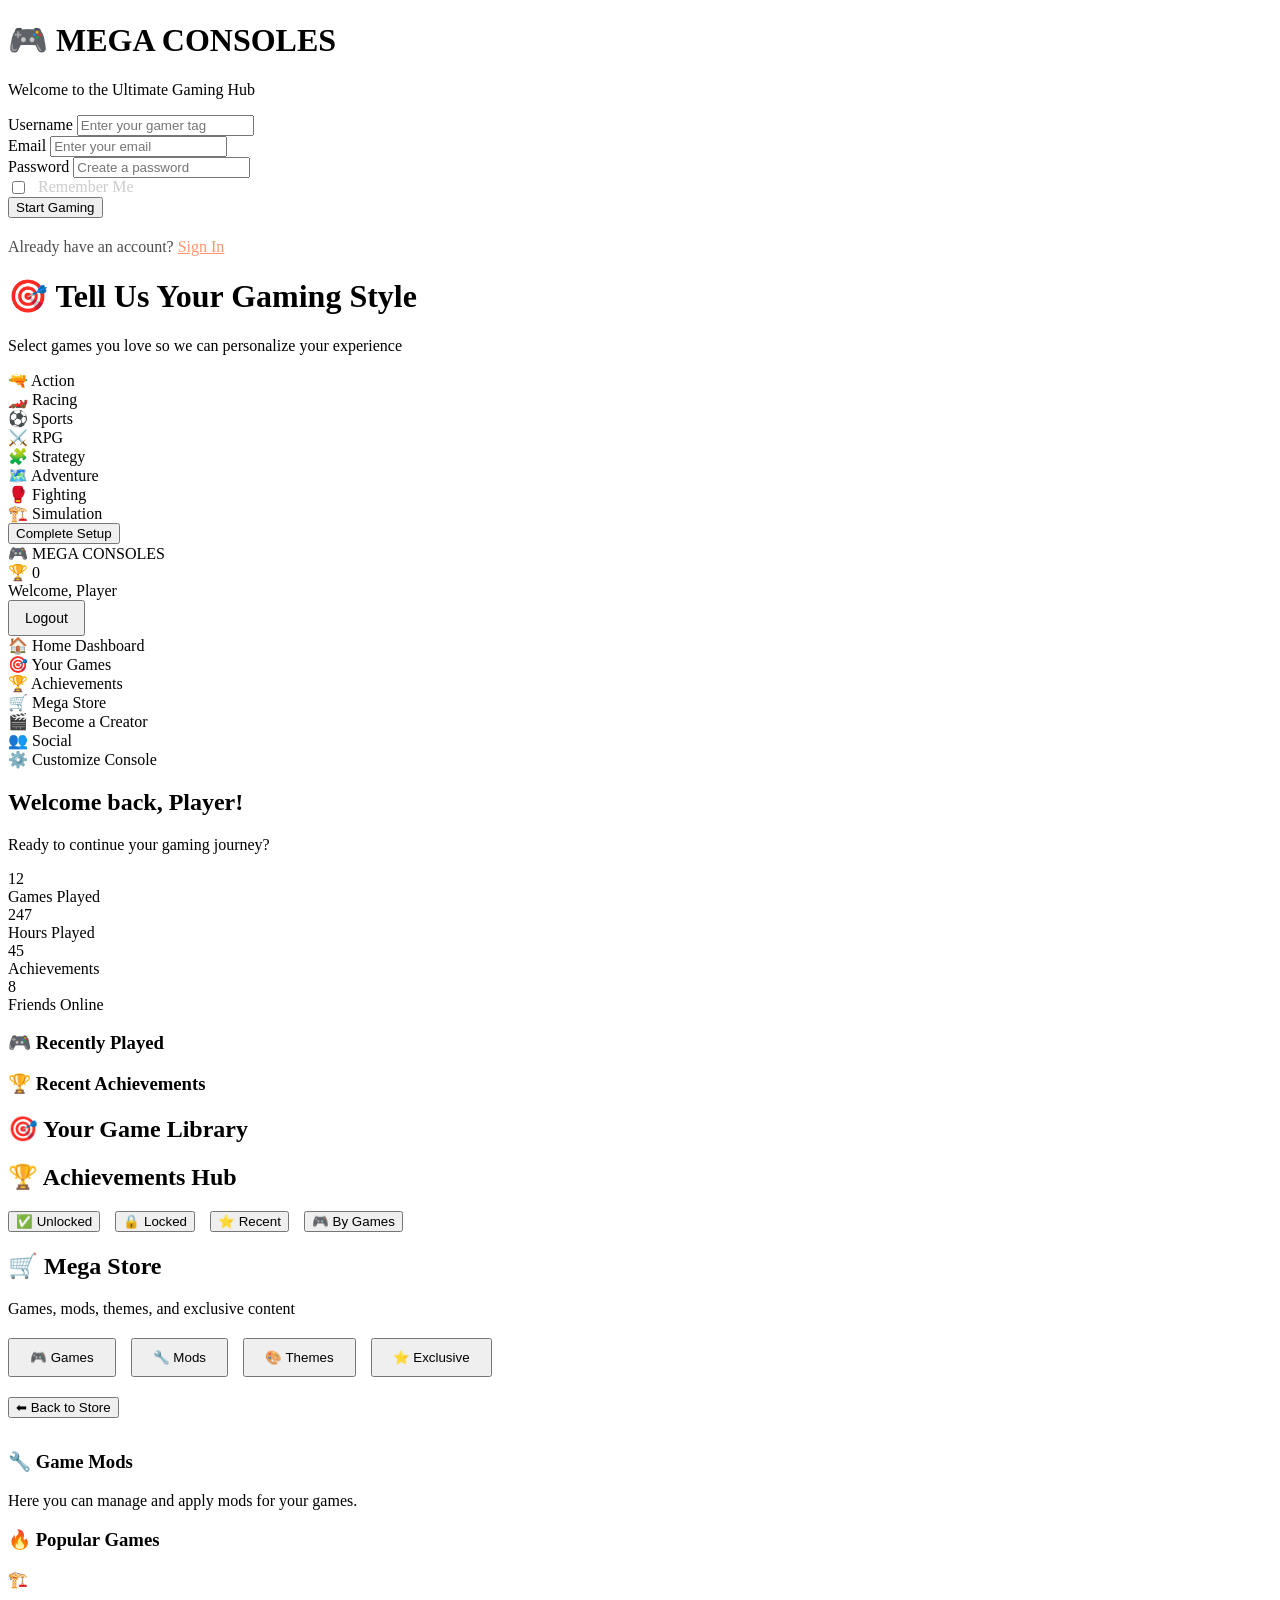
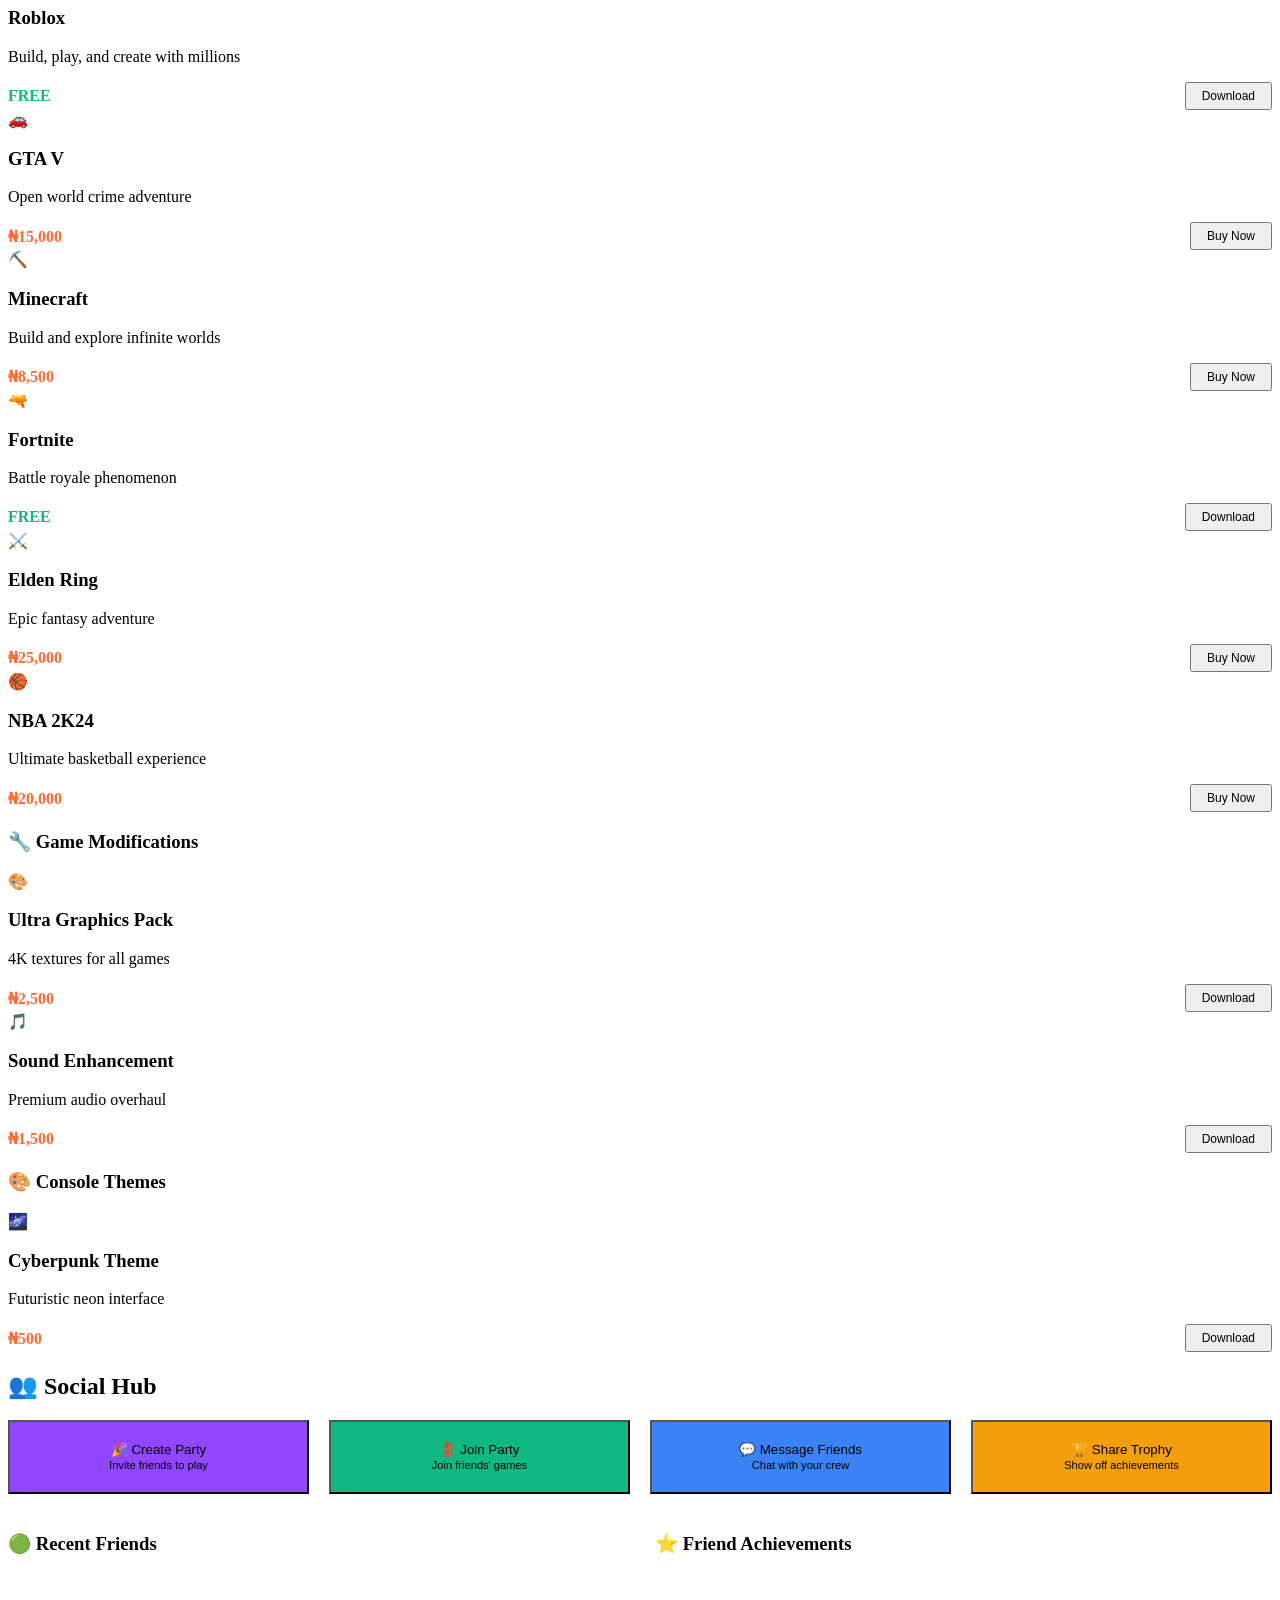
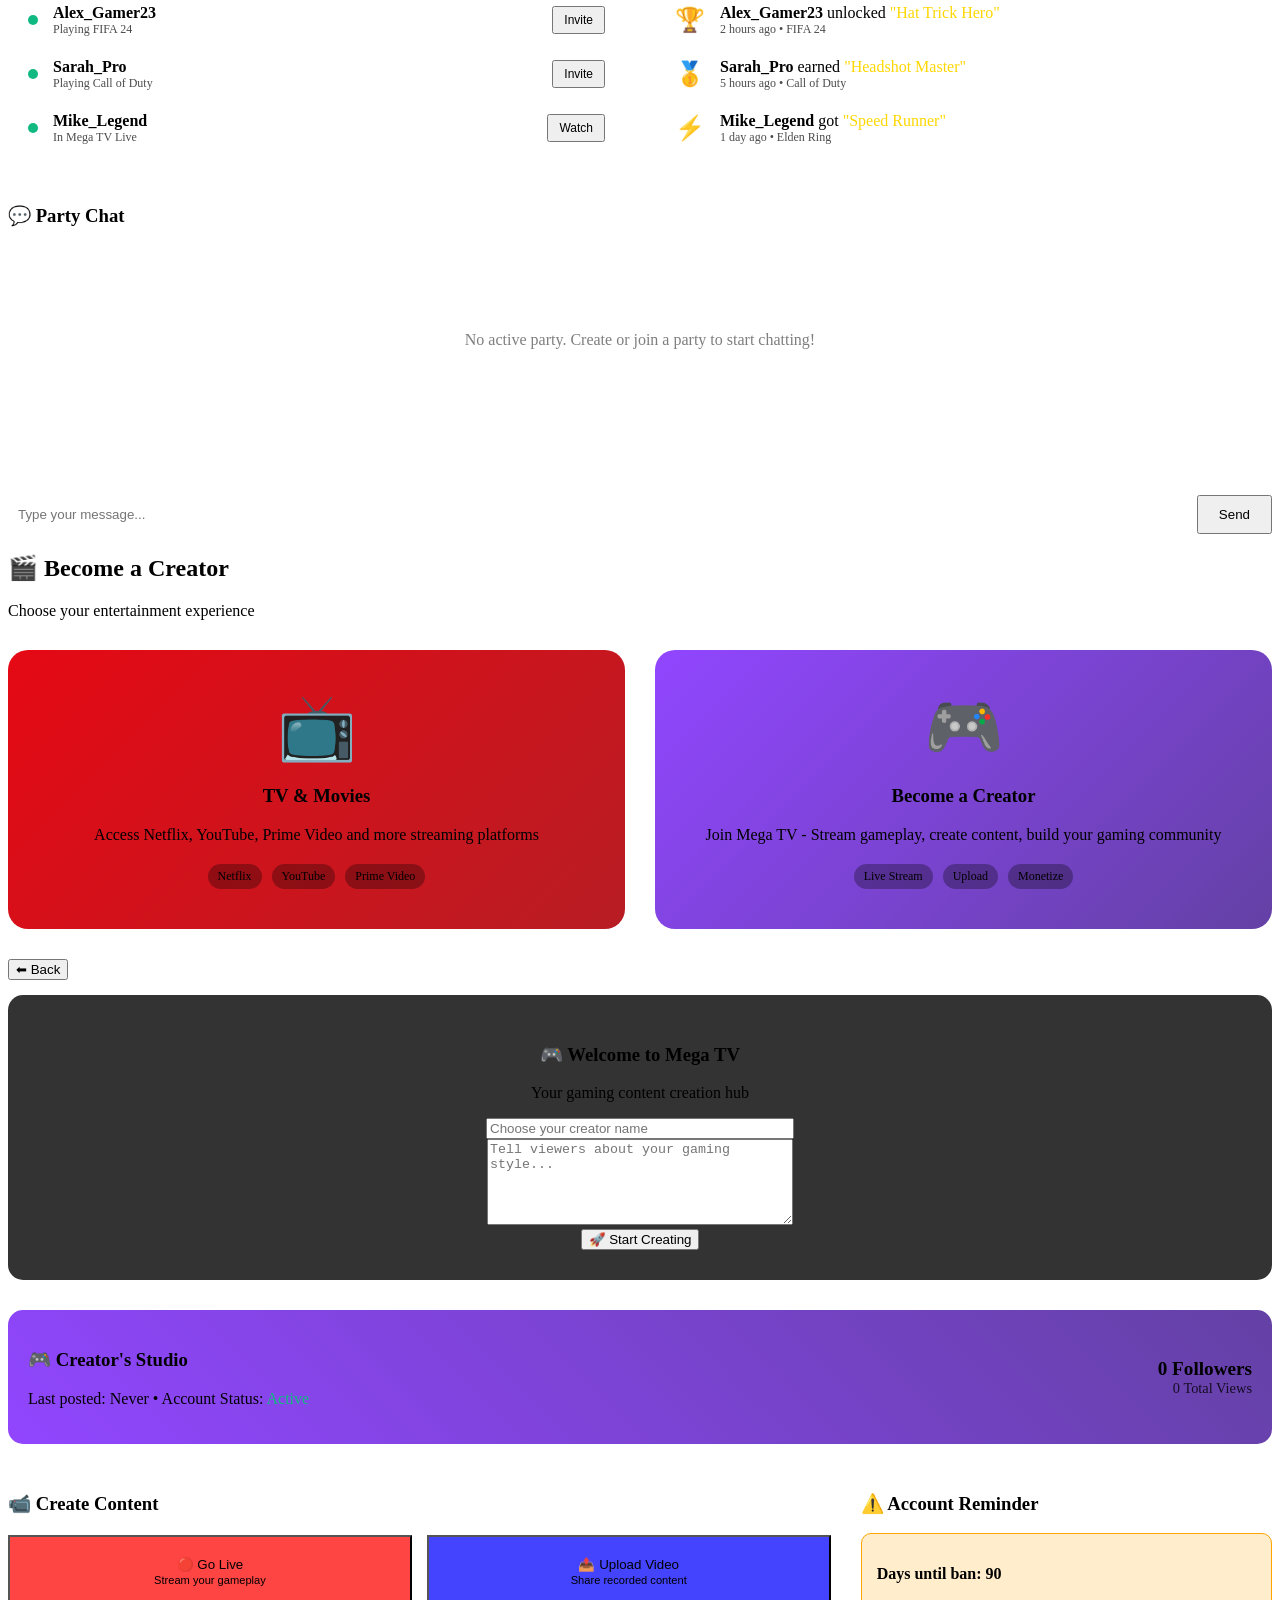
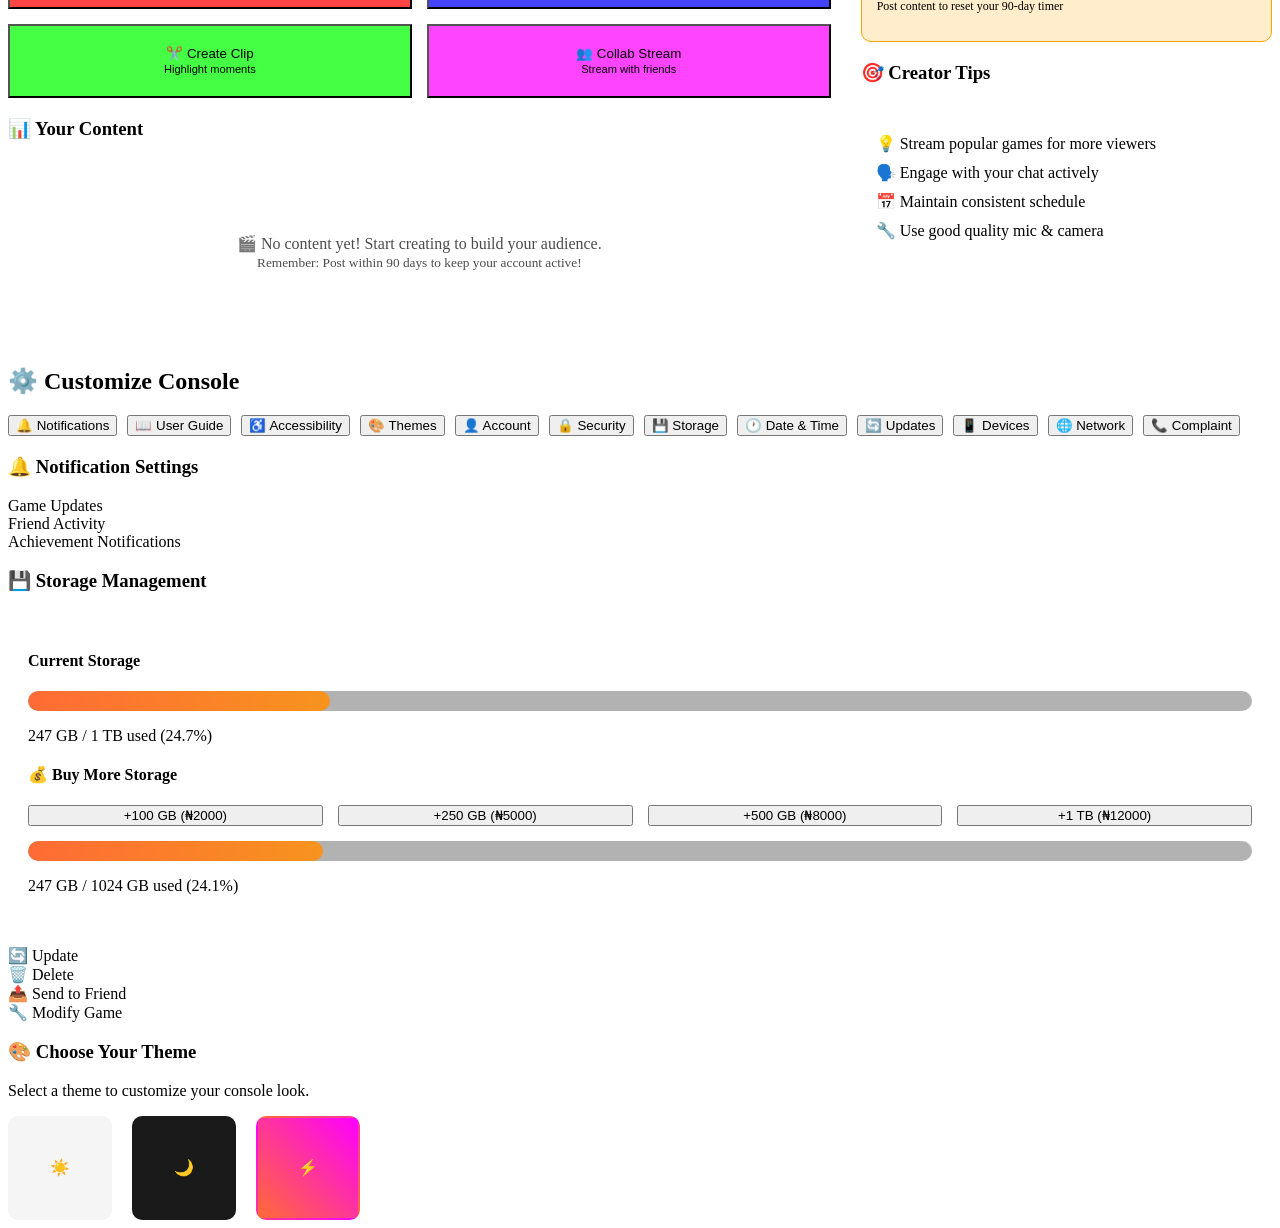
==== commit 1a2d622b: "assets/ folder" ====
--- a/mega consoles again.html
+++ b/mega consoles again.html
@@ -4,434 +4,10 @@
     <meta charset="UTF-8">
     <meta name="viewport" content="width=device-width, initial-scale=1.0">
     <title>Mega Consoles - Ultimate Gaming Hub</title>
-    <style>
-        * {
-            margin: 0;
-            padding: 0;
-            box-sizing: border-box;
-        }
-        
-        body {
-            font-family: 'Segoe UI', Tahoma, Geneva, Verdana, sans-serif;
-            background: linear-gradient(135deg, #0f0f0f, #1a1a1a, #2d2d2d);
-            color: white;
-            min-height: 100vh;
-        }
-        
-        .login-screen, .setup-screen {
-            position: fixed;
-            top: 0;
-            left: 0;
-            width: 100%;
-            height: 100%;
-            background: linear-gradient(135deg, #1e1e1e, #2d2d2d);
-            display: flex;
-            justify-content: center;
-            align-items: center;
-            z-index: 1000;
-        }
-        
-        .login-form, .setup-form {
-            background: rgba(0,0,0,0.8);
-            padding: 40px;
-            border-radius: 20px;
-            border: 2px solid #ff6b35;
-            backdrop-filter: blur(15px);
-            text-align: center;
-            max-width: 500px;
-            width: 90%;
-        }
-        
-        .login-form h1, .setup-form h1 {
-            color: #ff6b35;
-            margin-bottom: 30px;
-            font-size: 2.5em;
-        }
-        
-        .form-group {
-            margin-bottom: 20px;
-            text-align: left;
-        }
-        
-        .form-group label {
-            display: block;
-            margin-bottom: 5px;
-            color: #ccc;
-        }
-        
-        .form-group input, .form-group select, .form-group textarea {
-            width: 100%;
-            padding: 12px;
-            border: none;
-            border-radius: 8px;
-            background: rgba(255,255,255,0.1);
-            color: white;
-            font-size: 16px;
-        }
-        
-        .form-group input:focus, .form-group select:focus, .form-group textarea:focus {
-            outline: 2px solid #ff6b35;
-            background: rgba(255,255,255,0.15);
-        }
-        
-        .btn {
-            background: linear-gradient(45deg, #ff6b35, #f7931e);
-            color: white;
-            padding: 12px 30px;
-            border: none;
-            border-radius: 25px;
-            cursor: pointer;
-            font-size: 16px;
-            margin: 10px;
-            transition: all 0.3s ease;
-        }
-        
-        .btn:hover {
-            transform: scale(1.05);
-            box-shadow: 0 5px 15px rgba(255,107,53,0.4);
-        }
-        
-        .game-selection {
-            display: grid;
-            grid-template-columns: repeat(auto-fit, minmax(120px, 1fr));
-            gap: 15px;
-            margin: 20px 0;
-        }
-        
-        .game-option {
-            background: rgba(255,255,255,0.1);
-            border: 2px solid transparent;
-            border-radius: 10px;
-            padding: 15px;
-            cursor: pointer;
-            transition: all 0.3s ease;
-            text-align: center;
-        }
-        
-        .game-option:hover, .game-option.selected {
-            border-color: #ff6b35;
-            background: rgba(255,107,53,0.2);
-        }
-        
-        .main-interface {
-            display: none;
-        }
-        
-        .header {
-            background: linear-gradient(45deg, #ff6b35, #f7931e);
-            padding: 15px 30px;
-            display: flex;
-            justify-content: space-between;
-            align-items: center;
-            box-shadow: 0 4px 15px rgba(0,0,0,0.3);
-        }
-        
-        .logo {
-            font-size: 1.8em;
-            font-weight: bold;
-        }
-        
-        .user-info {
-            display: flex;
-            align-items: center;
-            gap: 15px;
-        }
-        
-        .trophy-count {
-            background: rgba(255,215,0,0.2);
-            padding: 5px 15px;
-            border-radius: 20px;
-            border: 1px solid gold;
-        }
-        
-        .container {
-            display: flex;
-            max-width: 1400px;
-            margin: 0 auto;
-            gap: 20px;
-            padding: 20px;
-        }
-        
-        .sidebar {
-            width: 250px;
-            background: rgba(0,0,0,0.4);
-            border-radius: 15px;
-            padding: 20px;
-            height: fit-content;
-            backdrop-filter: blur(10px);
-            border: 1px solid rgba(255,255,255,0.1);
-        }
-        
-        .nav-item {
-            display: block;
-            color: white;
-            padding: 15px;
-            text-decoration: none;
-            margin-bottom: 10px;
-            border-radius: 10px;
-            transition: all 0.3s ease;
-            border-left: 4px solid transparent;
-            cursor: pointer;
-        }
-        
-        .nav-item:hover, .nav-item.active {
-            background: rgba(255,107,53,0.2);
-            border-left-color: #ff6b35;
-            transform: translateX(5px);
-        }
-        
-        .main-content {
-            flex: 1;
-            background: rgba(0,0,0,0.4);
-            border-radius: 15px;
-            padding: 30px;
-            backdrop-filter: blur(10px);
-            border: 1px solid rgba(255,255,255,0.1);
-        }
-        
-        .welcome-section {
-            margin-bottom: 30px;
-        }
-        
-        .welcome-section h2 {
-            color: #ff6b35;
-            margin-bottom: 10px;
-        }
-        
-        .stats-grid {
-            display: grid;
-            grid-template-columns: repeat(auto-fit, minmax(200px, 1fr));
-            gap: 15px;
-            margin: 20px 0;
-        }
-        
-        .stat-card {
-            background: rgba(255,255,255,0.05);
-            padding: 20px;
-            border-radius: 12px;
-            text-align: center;
-            border: 1px solid rgba(255,255,255,0.1);
-        }
-        
-        .stat-number {
-            font-size: 2em;
-            font-weight: bold;
-            color: #ff6b35;
-        }
-        
-        .games-grid {
-            display: grid;
-            grid-template-columns: repeat(auto-fill, minmax(200px, 1fr));
-            gap: 20px;
-            margin-top: 30px;
-        }
-        
-        .game-card {
-            background: rgba(255,255,255,0.05);
-            border-radius: 12px;
-            padding: 15px;
-            border: 1px solid rgba(255,255,255,0.1);
-            transition: all 0.3s ease;
-            position: relative;
-        }
-        
-        .game-card:hover {
-            transform: translateY(-5px);
-            box-shadow: 0 10px 25px rgba(255,107,53,0.3);
-            border-color: #ff6b35;
-        }
-        
-        .game-icon {
-            font-size: 3em;
-            text-align: center;
-            margin-bottom: 10px;
-        }
-        
-        .game-info h3 {
-            color: #ff6b35;
-            margin-bottom: 5px;
-        }
-        
-        .game-progress {
-            background: rgba(0,0,0,0.3);
-            height: 8px;
-            border-radius: 4px;
-            margin: 10px 0;
-            overflow: hidden;
-        }
-        
-        .progress-bar {
-            height: 100%;
-            background: linear-gradient(90deg, #ff6b35, #f7931e);
-            transition: width 0.3s ease;
-        }
-        
-        .context-menu {
-            position: absolute;
-            background: rgba(0,0,0,0.9);
-            border: 1px solid #ff6b35;
-            border-radius: 8px;
-            padding: 10px 0;
-            display: none;
-            z-index: 100;
-            min-width: 150px;
-        }
-        
-        .context-item {
-            padding: 10px 15px;
-            cursor: pointer;
-            transition: background 0.3s ease;
-        }
-        
-        .context-item:hover {
-            background: rgba(255,107,53,0.2);
-        }
-        .achievements-section {
-            display: none;
-        }
-        
-        .achievement-item {
-            display: flex;
-            align-items: center;
-            background: rgba(255,255,255,0.05);
-            padding: 15px;
-            margin: 10px 0;
-            border-radius: 10px;
-            border-left: 4px solid gold;
-        }
-        
-        .achievement-icon {
-            font-size: 2em;
-            margin-right: 15px;
-        }
-        .settings-section {
-            display: none;
-        }
-        .settings-group {
-            background: rgba(255,255,255,0.05);
-            padding: 20px;
-            margin: 15px 0;
-            border-radius: 12px;
-        }
-        .settings-group h3 {
-            color: #ff6b35;
-            margin-bottom: 15px;
-        }
-        
-        
-        .setting-item {
-            display: flex;
-            justify-content: space-between;
-            align-items: center;
-            padding: 10px 0;
-            border-bottom: 1px solid rgba(255,255,255,0.1);
-        }
-        
-        .setting-item:last-child {
-            border-bottom: none;
-        }
-        .settings-tab.active {
-    background: yellow;
-    color: black;
-    font-weight: bold;
-}
-
-        
-        .toggle-switch {
-            position: relative;
-            width: 50px;
-            height: 25px;
-            background: rgba(255,255,255,0.2);
-            border-radius: 25px;
-            cursor: pointer;
-            transition: all 0.3s ease;
-        }
-        
-        .toggle-switch.active {
-            background: #ff6b35;
-        }
-        
-        .toggle-switch::before {
-            content: '';
-            position: absolute;
-            width: 20px;
-            height: 20px;
-            background: white;
-            border-radius: 50%;
-            top: 2.5px;
-            left: 2.5px;
-            transition: all 0.3s ease;
-        }
-        
-        .toggle-switch.active::before {
-            transform: translateX(25px);
-        }
-        
-        .hidden {
-            display: none !important;
-        }
-        
-        .notification {
-            position: fixed;
-            top: 20px;
-            right: 20px;
-            background: rgba(0,0,0,0.9);
-            color: white;
-            padding: 15px 20px;
-            border-radius: 10px;
-            border-left: 4px solid #ff6b35;
-            z-index: 1001;
-            transform: translateX(100%);
-            transition: transform 0.3s ease;
-        }
-        
-        .notification.show {
-            transform: translateX(0);
-        }
-
-        
-
-        .tab-button {
-            background: rgba(255,255,255,0.1);
-            color: white;
-            border: none;
-            padding: 10px 20px;
-            margin: 5px;
-            border-radius: 20px;
-            cursor: pointer;
-            transition: all 0.3s ease;
-        }
-
-        .tab-button.active {
-            background: linear-gradient(45deg, #ff6b35, #f7931e);
-        }
-        #backButton {
-  position: fixed;
-  bottom: 20px;
-  left: 20px;
-  background: #ff6b35;
-  color: white;
-  border: none;
-  padding: 12px 20px;
-  border-radius: 8px;
-  cursor: pointer;
-  font-size: 16px;
-  z-index: 1000;
-  transition: all 0.3s ease;
-  
-}
-
-#backButton.hidden {
-  display: none;
-}
-#backButton:hover {
-  transform: scale(1.05);
-  background: #f7931e;
-}
-
-
-    </style>
-</head>
+    <link rel="stylesheet" href="style.css">
+        <script src="assets/js/app.js" defer></script>
+
+    </head>
 <body>
     <!-- Login Screen -->
     <div class="login-screen" id="loginScreen">
